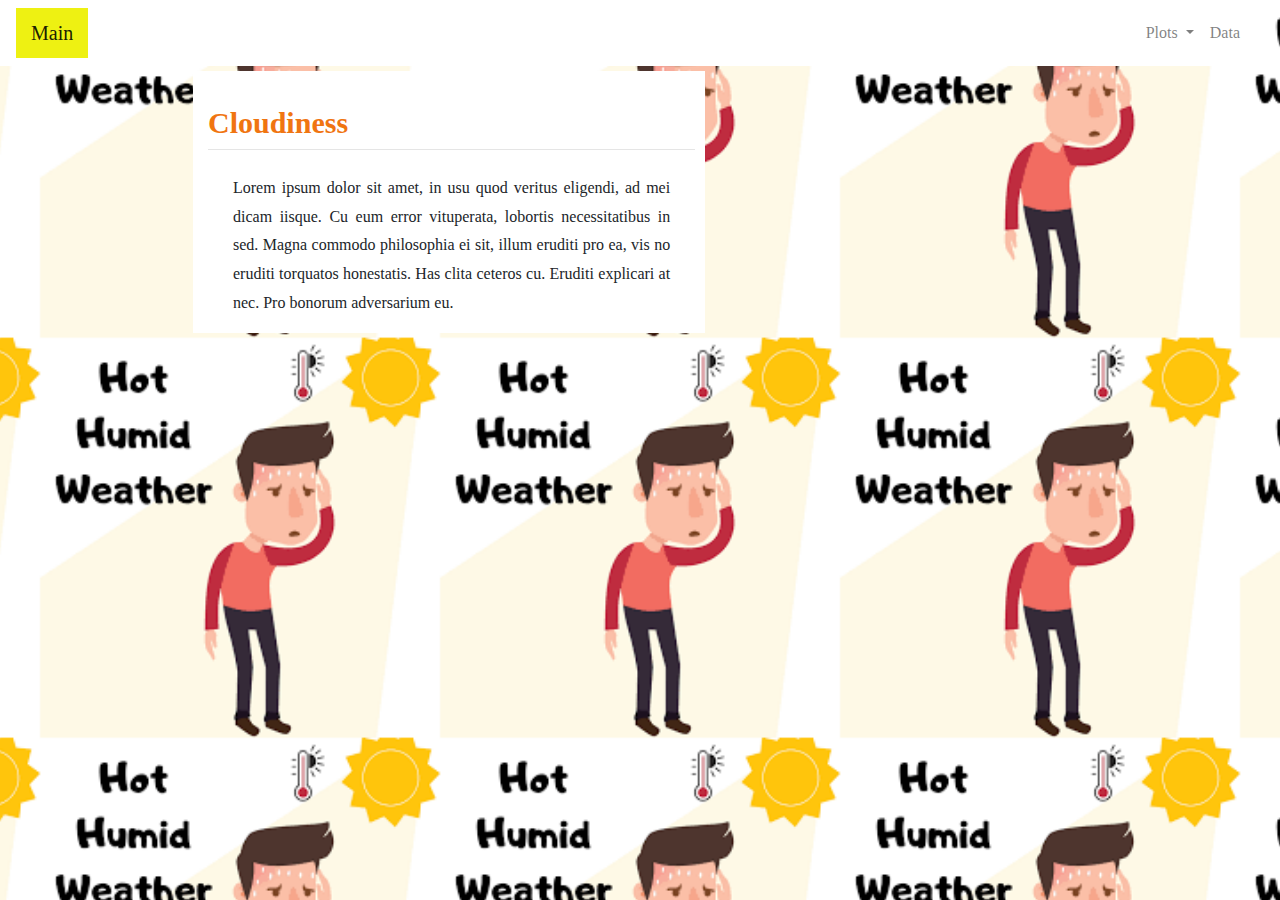
==== Cloudiness.html @ 752cf55f "files" ====
<!DOCTYPE html>
<html lang="en">

<head>
  <meta charset="UTF-8">
  <title>Responsive Columns</title>
  <link rel="stylesheet" href="https://stackpath.bootstrapcdn.com/bootstrap/4.3.1/css/bootstrap.min.css" integrity="sha384-ggOyR0iXCbMQv3Xipma34MD+dH/1fQ784/j6cY/iJTQUOhcWr7x9JvoRxT2MZw1T" crossorigin="anonymous">
  <link rel="stylesheet" href="reset.css">
  <link rel="stylesheet" href="style.css">

</head>

<body>
    <!-- Navigation Bar, Dropdown menu-->
    <nav class="navbar navbar-expand-lg navbar-light">
        <a class="navbar-brand" href="index.html">Main</a>
        
        
        <!-- Right Hamburger buttom-->
        <button class="navbar-toggler" type="button" data-toggle="collapse" data-target="#navbarSupportedContent" aria-controls="navbarSupportedContent" aria-expanded="false" aria-label="Toggle navigation">
          <span class="navbar-toggler-icon"></span>
        </button>
    
        <!-- Right bar navigation: Plots, Data -->
        <div class="collapse navbar-collapse" id="navbarSupportedContent">
          <ul class="navbar-nav ml-auto">
            <li class="nav-item dropdown">
                <a class="nav-link dropdown-toggle" href="#" id="navbarDropdownPlots" role="button" data-toggle="dropdown" aria-haspopup="true" aria-expanded="false">
                  Plots
                </a>
                <div class="dropdown-menu" aria-labelledby="navbarDropdown">
                  <a class="dropdown-item" href="Temperature.html">Max Temperature</a>
                  <a class="dropdown-item" href="Humidity.html">Humidity</a>
                  <a class="dropdown-item" href="WindSpeed.html">Wind Speed</a>
                  <a class="dropdown-item" href="Comparison.html">Comparison</a>
                </div>
            </li>

            <li class="nav-item">
              <a class="nav-link" href="Data.html">Data</a>
            </li>
          </ul>
        </div>
      </nav>

      <div class="view" style="background-image: url('Resources/assets/images/cloudiness_backfground.jpg'); background-repeat: no-repeat; background-size: cover; background-position: center center;">
      <!--  -->
        <div class="container">
          <div class="row">
            <div class="col-md-7">
              <article>
                <h1 class="font-weight-bold">Cloudiness</h1>
                <hr class="my-4">

                  <p class="paragraph">Lorem ipsum dolor sit amet, in usu quod veritus eligendi, ad mei dicam iisque. Cu eum error vituperata, lobortis necessitatibus in sed. Magna commodo philosophia ei sit, illum eruditi pro ea, vis no eruditi torquatos honestatis. Has clita ceteros cu. Eruditi explicari at nec. Pro bonorum adversarium eu. 
                  </p>
              </article>
            </div>
            <div class="col-md-1">
          </div>
        </div>
      </div>


<script src="https://code.jquery.com/jquery-3.3.1.slim.min.js" integrity="sha384-q8i/X+965DzO0rT7abK41JStQIAqVgRVzpbzo5smXKp4YfRvH+8abtTE1Pi6jizo" crossorigin="anonymous"></script>
<script src="https://cdnjs.cloudflare.com/ajax/libs/popper.js/1.14.7/umd/popper.min.js" integrity="sha384-UO2eT0CpHqdSJQ6hJty5KVphtPhzWj9WO1clHTMGa3JDZwrnQq4sF86dIHNDz0W1" crossorigin="anonymous"></script>
<script src="https://stackpath.bootstrapcdn.com/bootstrap/4.3.1/js/bootstrap.min.js" integrity="sha384-JjSmVgyd0p3pXB1rRibZUAYoIIy6OrQ6VrjIEaFf/nJGzIxFDsf4x0xIM+B07jRM" crossorigin="anonymous"></script>
      

</body>

</html>
---- style.css ----
.navbar {
  background-color: white;

}
.navbar-brand {
  background-color: rgb(238, 241, 18);
  background-size: 20pt;
  padding: 15px;
  font-size: 20px;
  color: white;
}

h1 {
  font-size: 30px;
  color: rgb(240, 117, 17);
  margin-top: 10%;
  text-align: left;
}

h2 {
  font-size: 25px;
  color: rgb(70, 63, 168);
  margin-top: 11%;
  text-align: left;
}

h3 {
  margin-bottom: 0%;
}

body {
  width: calc(100% - 16px);
  min-width: 624px;
  height: calc(100% - 16px);
  background-image: url("images/humid.png");
  background-position: bottom;
    background-size: 400px}
.container {
  justify-content: center;
}

.row {
  margin-left: 10%;
  margin-right: 10%;
  padding: 5px;

}
/* Columns */
.col-md-1 {
  background-color: transparent
}

.col-md-4 {
  background-color: white;
  text-align: center;
  height: 100%;
}
.col-md-6 {
  background-color: white;
  text-align: center;
}

.col-md-7 {
  background-color: white;
  line-height: 5px;
  padding-left: 15px;
  padding-right: 10px;   
}

.col-md-8 {
  background-color: white;
  line-height: 5px;
  padding-left: 15px;
  padding-right: 10px;   
}

.col-md-12 {
  background-color: white;
  text-align: center;
}

p {
  line-height: 1.8;
  padding-bottom: 15px;
  text-align: left;
}

.paragraph {
  padding-left: 25px;
  padding-right: 25px;
  text-align: justify;
}

#TempFig {
  float: left;
}

/* Hovering  */

#TempHover {
  background-image: url("images/Lat-vs-T°.png");
  height: 100px;
  width: 100px ;
  background-size: 100px 100px;
  border-style: none;
}

#TempHover:hover {
  background-image: url("images/Lat-vs-T°.png");
  height: 100px;
  width: 100px;
  background-size: 100px 100px;
  border-style: none;
}

#HumidHover {
  background-image: url("images/Lat-vs-H.png");
  height: 100px;
  width: 100px;
  background-size: 100px 100px;
  border-style: none;
}

#HumidHover:hover {
  background-image: url("images/Lat-vs-H.png");
  height: 100px;
  width: 100px;
  background-size: 100px 100px;
  border-style: none;
}

#CloudiHover {
  background-image: url("images/Lat-vs-Cloudiness.png");
  height: 100px;
  width: 100px;
  background-size: 100px 100px;
  border-style: none;
}

#CloudiHover:hover {
  background-image: url("images/Lat-vs-Cloudiness.png");
  height: 100px;
  width: 100px;
  background-size: 100px 100px;
  border-style: none;
}

#WindHover {
  background-image: url("images/Lat-vs-Windspeed°.png");
  height: 100px;
  width: 100px;
  background-size: 100px 100px;
  border-style: none;
}

#WindHover:hover {
  background-image: url("images/Lat-vs-Windspeed°.png");
  height: 100px;
  width: 100px;
  background-size: 100px 100px;
  border-style: none;
}

/* #### Plots #### */
.Plots_Title {
  font-size: 50px;
}

.tool_tip_text {
  font-size: 40px;
}
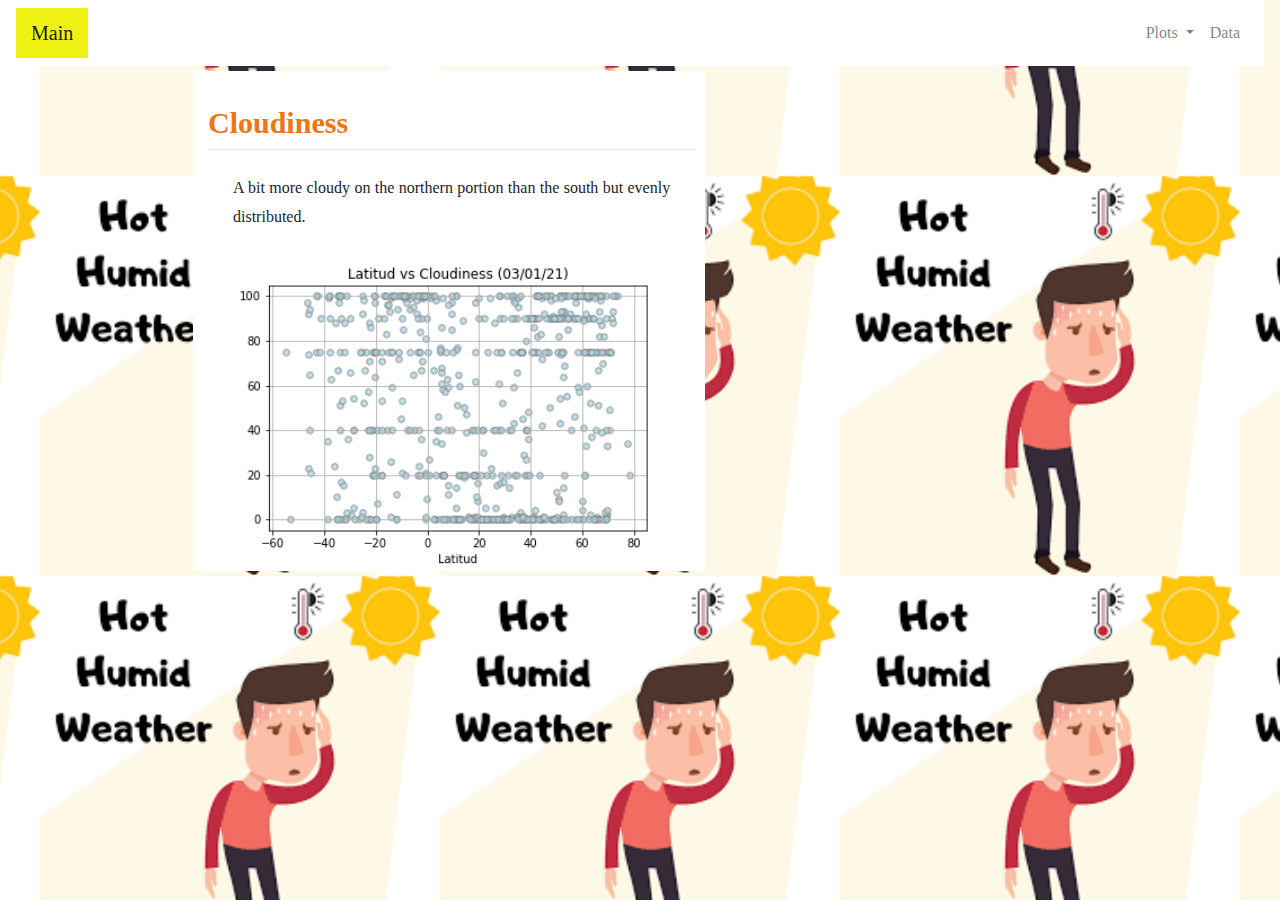
==== commit b1635e97: "done" ====
--- a/Cloudiness.html
+++ b/Cloudiness.html
@@ -52,8 +52,12 @@
                 <h1 class="font-weight-bold">Cloudiness</h1>
                 <hr class="my-4">
 
-                  <p class="paragraph">Lorem ipsum dolor sit amet, in usu quod veritus eligendi, ad mei dicam iisque. Cu eum error vituperata, lobortis necessitatibus in sed. Magna commodo philosophia ei sit, illum eruditi pro ea, vis no eruditi torquatos honestatis. Has clita ceteros cu. Eruditi explicari at nec. Pro bonorum adversarium eu. 
+                  <p class="paragraph">A bit more cloudy on the northern portion than the south but evenly distributed.
                   </p>
+
+
+                  <img src="images/Lat-vs-Cloudiness.png" width=100%>
+
               </article>
             </div>
             <div class="col-md-1">
